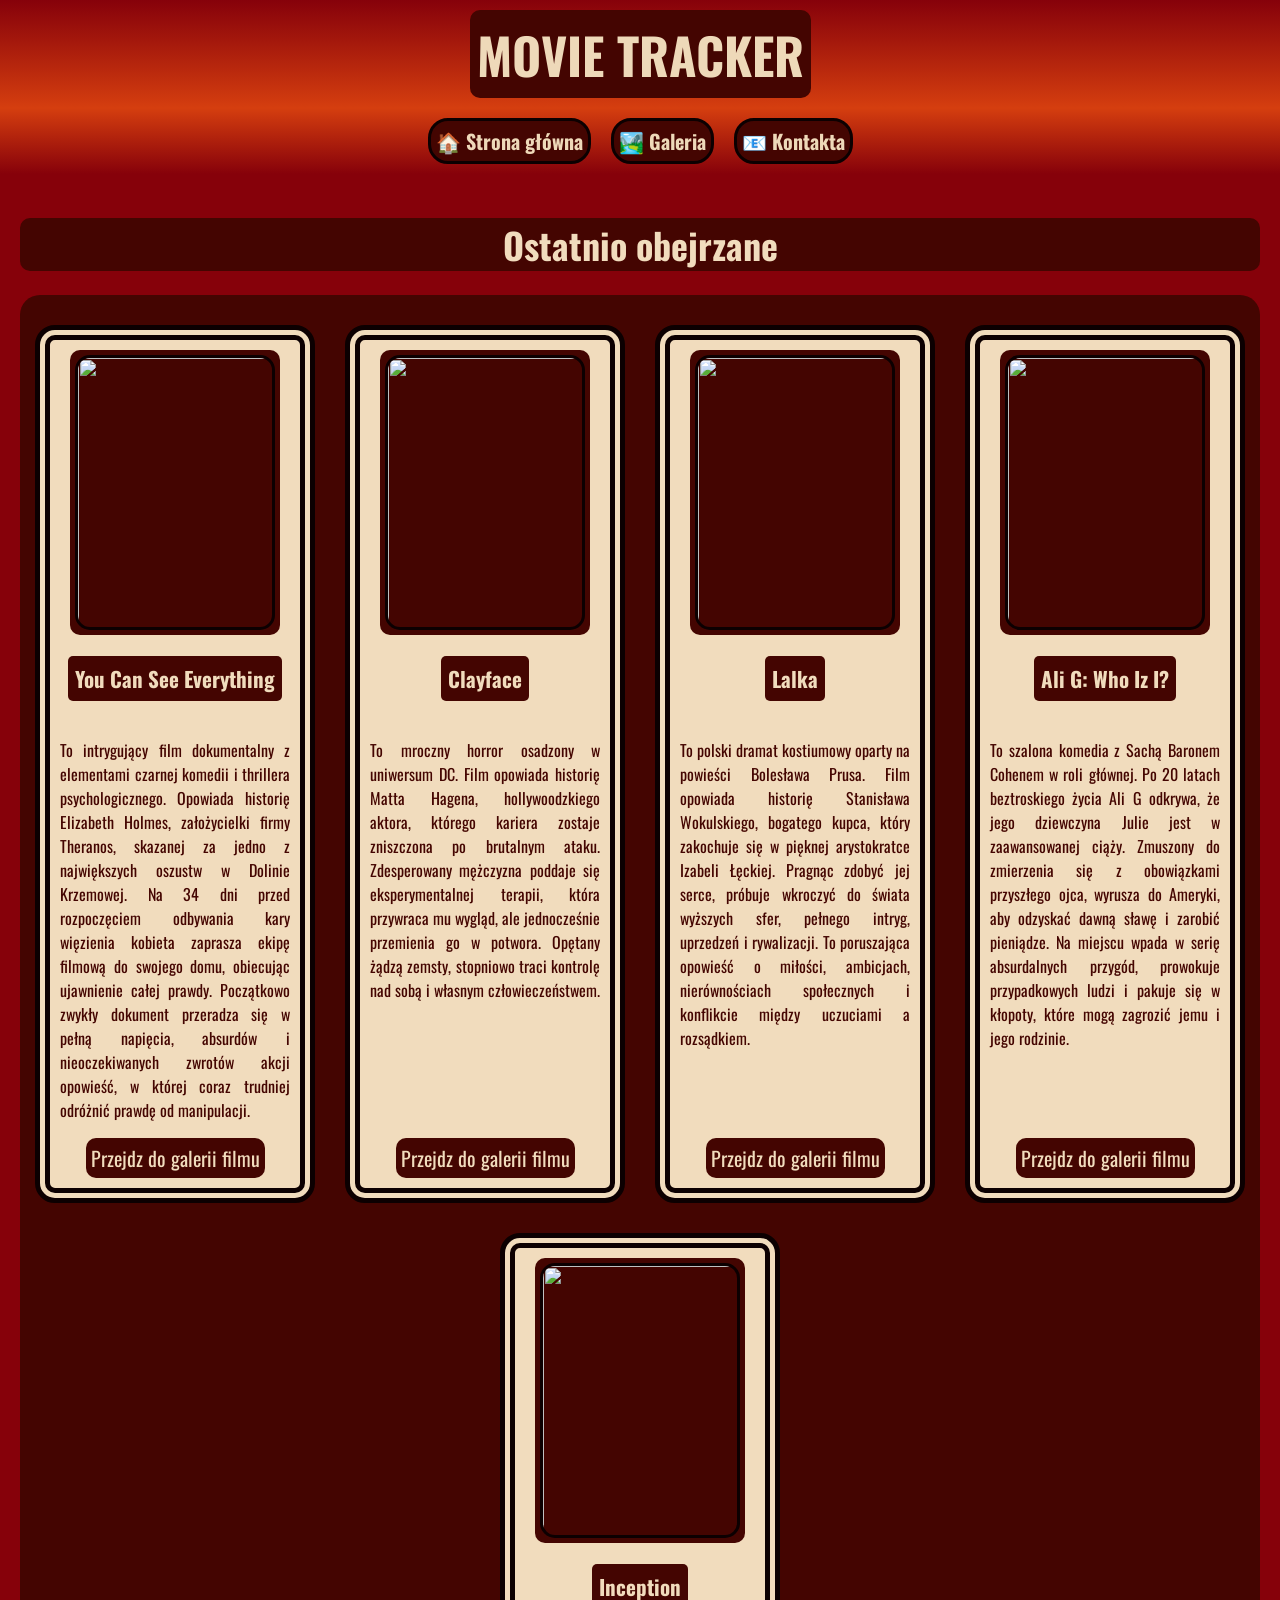
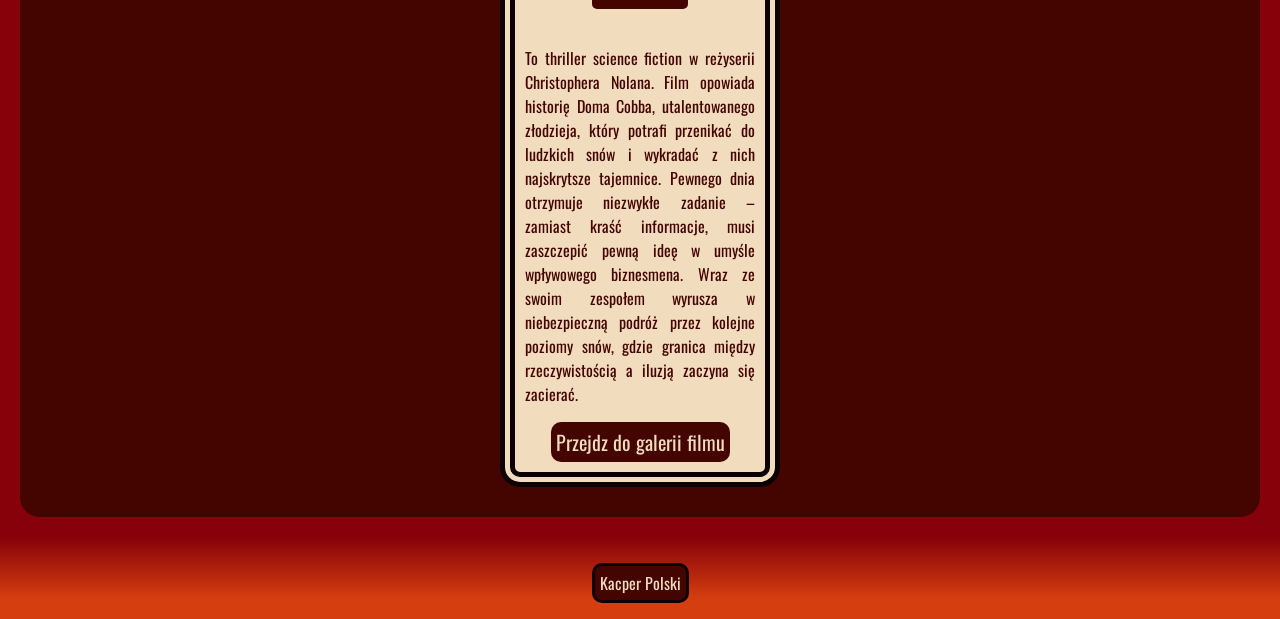
==== index.html @ 803fd7a8 "Wypakowanie plikow z lab2" ====
<!doctype html>
<html lang="pl">
  <head>
    <meta charset="UTF-8" />
    <meta name="viewport" content="width=device-width, initial-scale=1.0" />
    <title>Mini projekt WDAI</title>
    <link rel="stylesheet" href="./style.css" />
    <link
      href="https://fonts.googleapis.com/css2?family=Oswald:wght@200..700&display=swap"
      rel="stylesheet"
    />
  </head>

  <body>
    <header class="title">
      <h1><b>Movie Tracker</b></h1>
    </header>

    <nav class="navigation_bar">
      <a href="./index.html">🏠 <b>Strona główna</b></a>
      <a href="./subpages/gallery/gallery.html">🏞️ <b>Galeria</b></a>
      <a href="./subpages/contact/contact.html">📧 <b>Kontakta</b></a>
    </nav>

    <main class="homepage">
      <h1>Ostatnio obejrzane</h1>
      <section class="movie_list">
        <article class="movie">
          <a href="https://www.imdb.com/title/tt45368240/">
            <img
              class="image"
              src="https://m.media-amazon.com/images/M/MV5BMDkwNGRiNjYtZTQ4MC00MWFhLWI3MjYtNzk1MDY2ZTNiY2Q4XkEyXkFqcGc@._V1_.jpg"
          /></a>
          <h3>You Can See Everything</h3>
          <p>
            To intrygujący film dokumentalny z elementami czarnej komedii i
            thrillera psychologicznego. Opowiada historię Elizabeth Holmes,
            założycielki firmy Theranos, skazanej za jedno z największych
            oszustw w Dolinie Krzemowej. Na 34 dni przed rozpoczęciem odbywania
            kary więzienia kobieta zaprasza ekipę filmową do swojego domu,
            obiecując ujawnienie całej prawdy. Początkowo zwykły dokument
            przeradza się w pełną napięcia, absurdów i nieoczekiwanych zwrotów
            akcji opowieść, w której coraz trudniej odróżnić prawdę od
            manipulacji.
          </p>
          <a href="./subpages/gallery/gallery.html#movie1">
            Przejdz do galerii filmu</a
          >
        </article>

        <article class="movie">
          <a
            href="https://www.imdb.com/title/tt34890576/?ref_=nv_sr_srsg_0_tt_7_nm_1_in_0_q_clayface"
          >
            <img
              class="image"
              src="https://fwcdn.pl/fpo/92/72/10089272/8271137.3.jpg"
          /></a>
          <h3>Clayface</h3>
          <p>
            To mroczny horror osadzony w uniwersum DC. Film opowiada historię
            Matta Hagena, hollywoodzkiego aktora, którego kariera zostaje
            zniszczona po brutalnym ataku. Zdesperowany mężczyzna poddaje się
            eksperymentalnej terapii, która przywraca mu wygląd, ale
            jednocześnie przemienia go w potwora. Opętany żądzą zemsty,
            stopniowo traci kontrolę nad sobą i własnym człowieczeństwem.
          </p>
          <a href="./subpages/gallery/gallery.html#movie2">
            Przejdz do galerii filmu</a
          >
        </article>

        <article class="movie">
          <a href="https://www.imdb.com/title/tt37082105/">
            <img
              class="image"
              src="https://v1.fdbimg.pl/crop?height=1739&noprofile=true&quality=80&sign=zKoZF7naR4GkjuXJeeP6YL_sff-r93gxHCB5kZSjpWo&stripmeta=true&type=webp&url=https:%2F%2Fi11.fdbimg.pl%2Fi%2Fq%2Fw%2Fn%2Fqwnlosos6bxgob3qka7ryw1s4x12&width=1200"
          /></a>
          <h3>Lalka</h3>
          <p>
            To polski dramat kostiumowy oparty na powieści Bolesława Prusa. Film
            opowiada historię Stanisława Wokulskiego, bogatego kupca, który
            zakochuje się w pięknej arystokratce Izabeli Łęckiej. Pragnąc zdobyć
            jej serce, próbuje wkroczyć do świata wyższych sfer, pełnego intryg,
            uprzedzeń i rywalizacji. To poruszająca opowieść o miłości,
            ambicjach, nierównościach społecznych i konflikcie między uczuciami
            a rozsądkiem.
          </p>
          <a href="./subpages/gallery/gallery.html#movie3">
            Przejdz do galerii filmu</a
          >
        </article>

        <article class="movie">
          <a
            href="https://www.imdb.com/title/tt43655467/?ref_=nv_sr_srsg_0_tt_6_nm_2_in_0_q_ali%20g"
          >
            <img
              class="image"
              src="https://cdn.kinocheck.com/i/so6vdik6oy.jpg"
            />
          </a>
          <h3>Ali G: Who Iz I?</h3>
          <p>
            To szalona komedia z Sachą Baronem Cohenem w roli głównej. Po 20
            latach beztroskiego życia Ali G odkrywa, że jego dziewczyna Julie
            jest w zaawansowanej ciąży. Zmuszony do zmierzenia się z obowiązkami
            przyszłego ojca, wyrusza do Ameryki, aby odzyskać dawną sławę i
            zarobić pieniądze. Na miejscu wpada w serię absurdalnych przygód,
            prowokuje przypadkowych ludzi i pakuje się w kłopoty, które mogą
            zagrozić jemu i jego rodzinie.
          </p>
          <a href="./subpages/gallery/gallery.html#movie4">
            Przejdz do galerii filmu</a
          >
        </article>

        <article class="movie">
          <a
            href="https://www.imdb.com/title/tt1375666/?ref_=nv_sr_srsg_0_tt_5_nm_3_in_0_q_ince"
          >
            <img
              class="image"
              src="https://tse2.mm.bing.net/th/id/OIP.W60i1QqoknUCICNTmToJSQHaKr?r=0&rs=1&pid=ImgDetMain&o=7&rm=3"
          /></a>
          <h3>Inception</h3>
          <p>
            To thriller science fiction w reżyserii Christophera Nolana. Film
            opowiada historię Doma Cobba, utalentowanego złodzieja, który
            potrafi przenikać do ludzkich snów i wykradać z nich najskrytsze
            tajemnice. Pewnego dnia otrzymuje niezwykłe zadanie – zamiast kraść
            informacje, musi zaszczepić pewną ideę w umyśle wpływowego
            biznesmena. Wraz ze swoim zespołem wyrusza w niebezpieczną podróż
            przez kolejne poziomy snów, gdzie granica między rzeczywistością a
            iluzją zaczyna się zacierać.
          </p>
          <a href="./subpages/gallery/gallery.html#movie5">
            Przejdz do galerii filmu</a
          >
        </article>
      </section>
    </main>

    <footer class="footer">
      <p>Kacper Polski</p>
    </footer>
    <script src="index.js"></script>
  </body>
</html>
---- style.css ----
html {
  background-color: #86010a;
  height: 100vh;
}

* {
  box-sizing: border-box;
}

body {
  font-family: "Oswald";
  margin: 0;
}

.title {
  background-image:
    linear-gradient(to bottom, transparent 0%, #d53e0f 100%),
    url("https://substackcdn.com/image/fetch/$s_!MxGF!,f_auto,q_auto:good,fl_progressive:steep/https%3A%2F%2Fsubstack-post-media.s3.amazonaws.com%2Fpublic%2Fimages%2F1c9616d8-9764-4f2b-a5d8-3f50883909f1_676x380.jpeg");
  color: #eed9b9;
  display: flex;
  justify-content: center;
  align-items: center;
  min-height: 80px;
  height: auto;
  padding: 10px;
}
.title h1 {
  margin: 0;
  background-color: #440501;
  font-size: clamp(24px, 5vw, 50px);
  font-weight: 700;
  text-transform: uppercase;
  text-align: center;
  border-radius: 10px;
  padding: 7px;
}

.navigation_bar {
  background: linear-gradient(to bottom, transparent 0%, #86010a 100%), #d53e0f;
  display: flex;
  justify-content: center;
  align-items: center;
  flex-wrap: wrap;
  min-height: 60px;
  height: auto;
  gap: 20px;
  padding: 10px;
  font-size: 22px;
  font-weight: 550;
}

.navigation_bar a {
  font-size: clamp(14px, 2vw, 20px);
  color: #eed9b9;
  text-decoration: none;
  background-color: #440501;
  border: #0c0001 solid 3px;
  border-radius: 20px;
  padding: 5px;
}

.footer {
  text-align: center;
  background: linear-gradient(to bottom, transparent 0%, #d53e0f 75%), #86010a;
  padding-top: 10px;
}

.footer p {
  display: inline-block;
  color: #f1dcbd;
  background-color: #440501;
  border: #0c0001 solid 3px;
  border-radius: 10px;
  padding: 5px;
}

.homepage {
  padding: 20px;
}

.homepage h1 {
  color: #f1dcbd;
  text-align: center;
  width: 100%;
  font-size: 36px;
  background-color: #440501;
  border-radius: 10px;
}

.image {
  width: 200px;
  height: 275px;
  object-fit: fill;
  border: #0c0001 solid 3px;
  border-radius: 15px;
}

.movie p {
  width: 100%;
  text-align: justify;
  color: #440501;
}

.movie {
  display: flex;
  flex-direction: column;
  justify-content: flex-start;
  align-items: center;
  max-width: 100%;
  width: min(100%, 280px);
  border: 3px double;
  border-color: #0c0001;
  padding: 10px;
  border-radius: 20px;
  background-color: #f1dcbd;
  border-width: 15px;
}

.movie h3 {
  align-items: center;
  font-weight: 700;
  font-size: 21px;
  color: #f1dcbd;
  background-color: #440501;
  border-radius: 5px;
  padding: 7px;
}

.movie_list {
  display: flex;
  flex-wrap: wrap;
  justify-content: center;
  gap: 30px;
  background-color: #440501;
  border-radius: 20px;
  padding-bottom: 30px;
  padding-top: 30px;
}

.movie a {
  display: flex;
  justify-content: center;
  align-items: center;
  background-color: #440501;
  color: #f1dcbd;
  text-decoration: none;
  border-radius: 10px;
  font-size: 20px;
  padding: 5px;
}

.movie a:last-child {
  margin-top: auto;
}
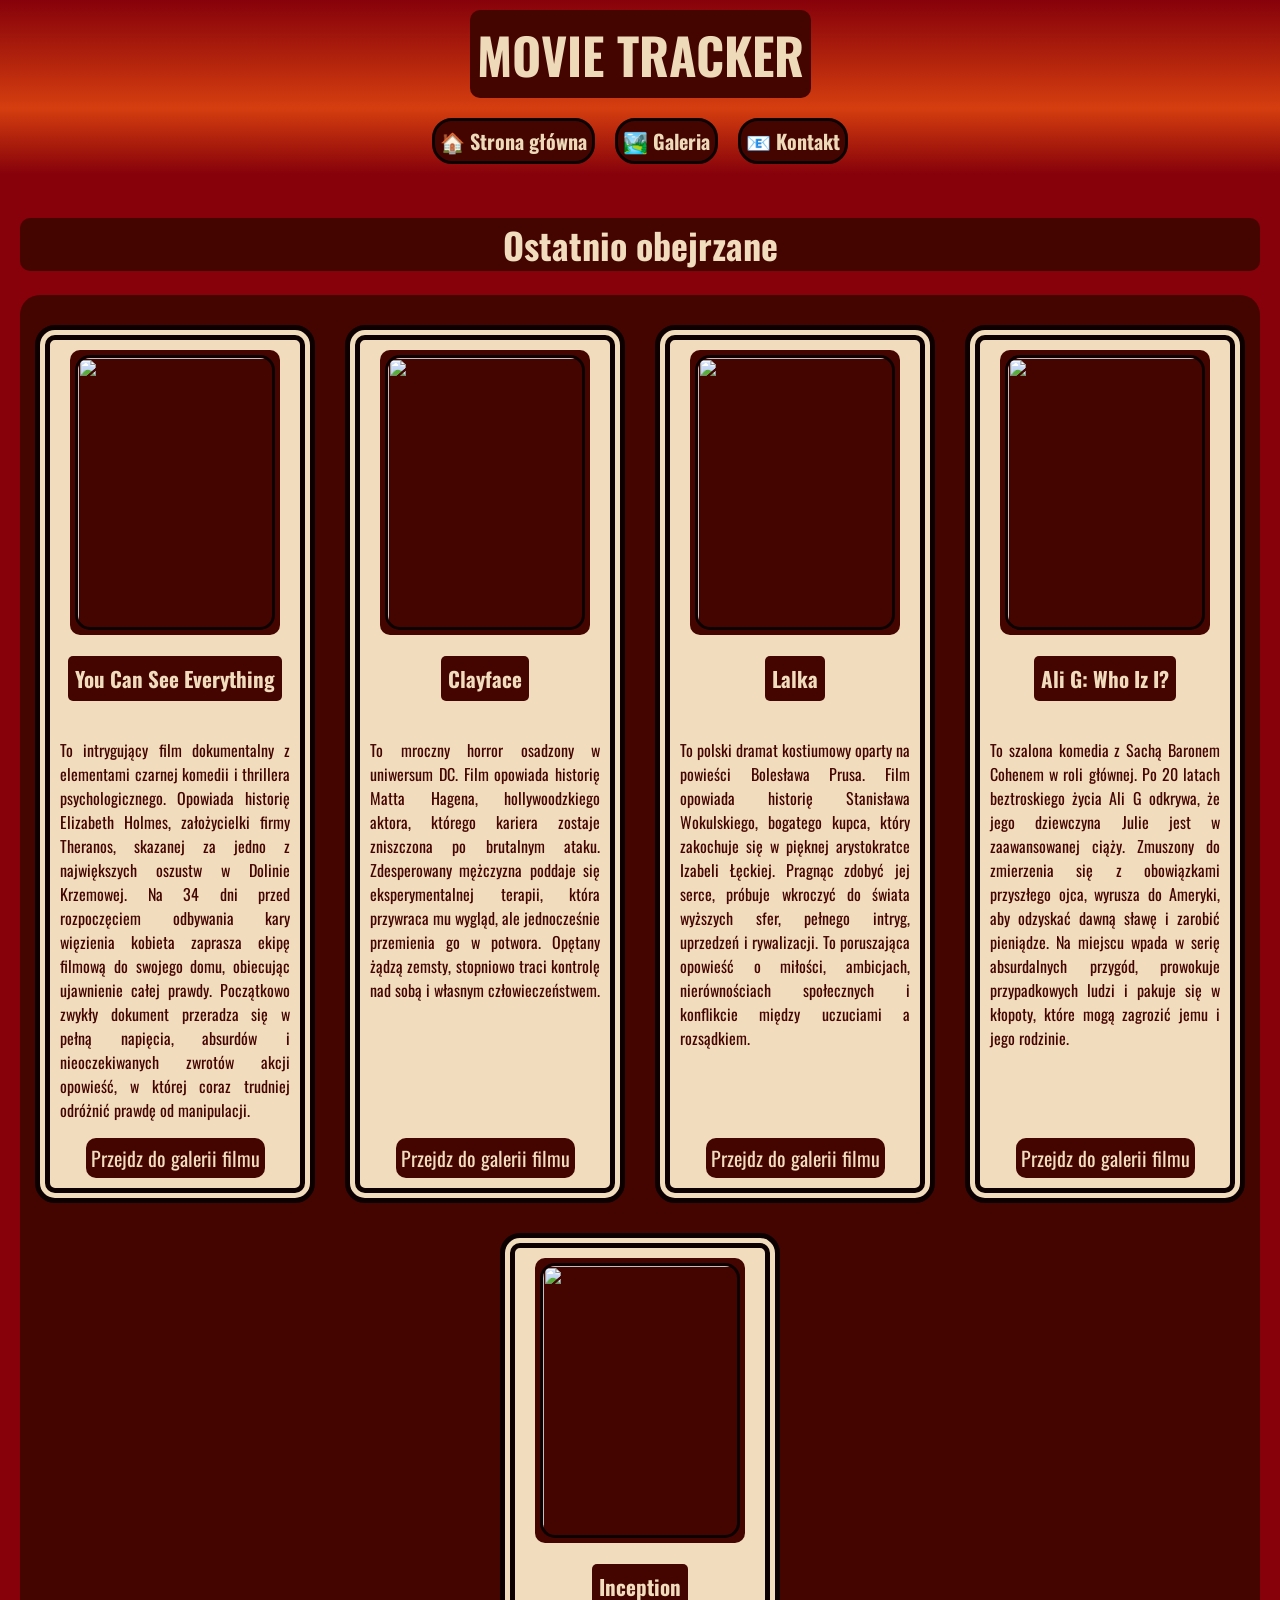
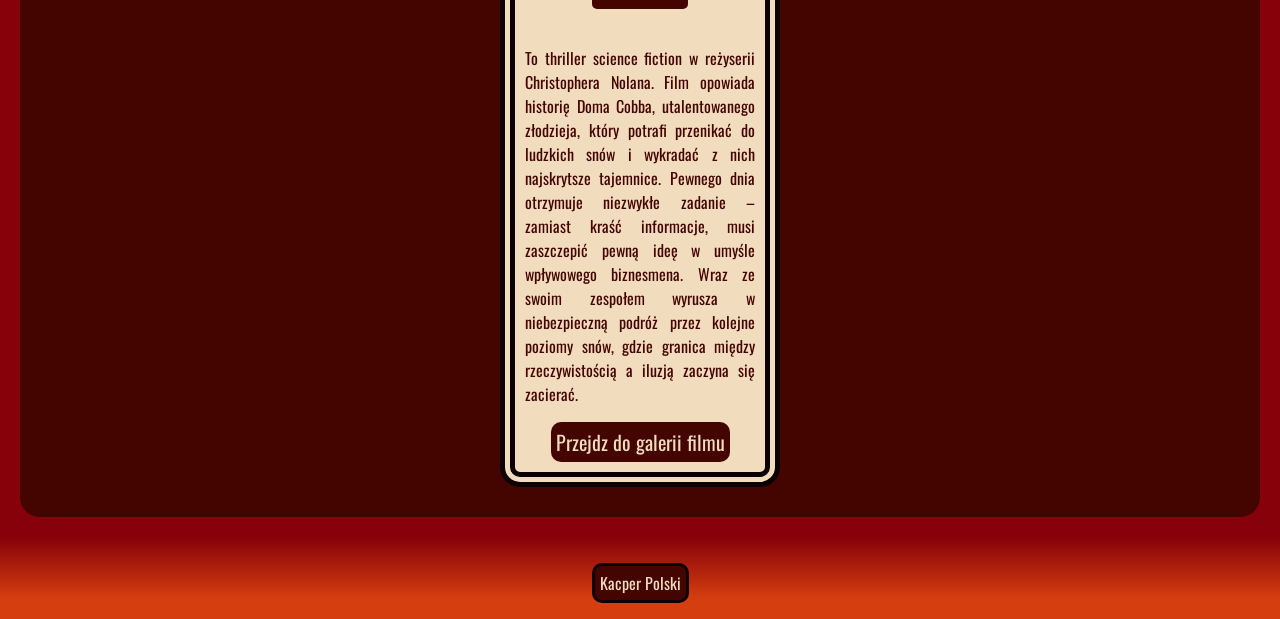
==== commit 915b30b3: "poprawienie sciezki dla video" ====
--- a/index.html
+++ b/index.html
@@ -19,7 +19,7 @@
     <nav class="navigation_bar">
       <a href="./index.html">🏠 <b>Strona główna</b></a>
       <a href="./subpages/gallery/gallery.html">🏞️ <b>Galeria</b></a>
-      <a href="./subpages/contact/contact.html">📧 <b>Kontakta</b></a>
+      <a href="./subpages/contact/contact.html">📧 <b>Kontakt</b></a>
     </nav>
 
     <main class="homepage">
